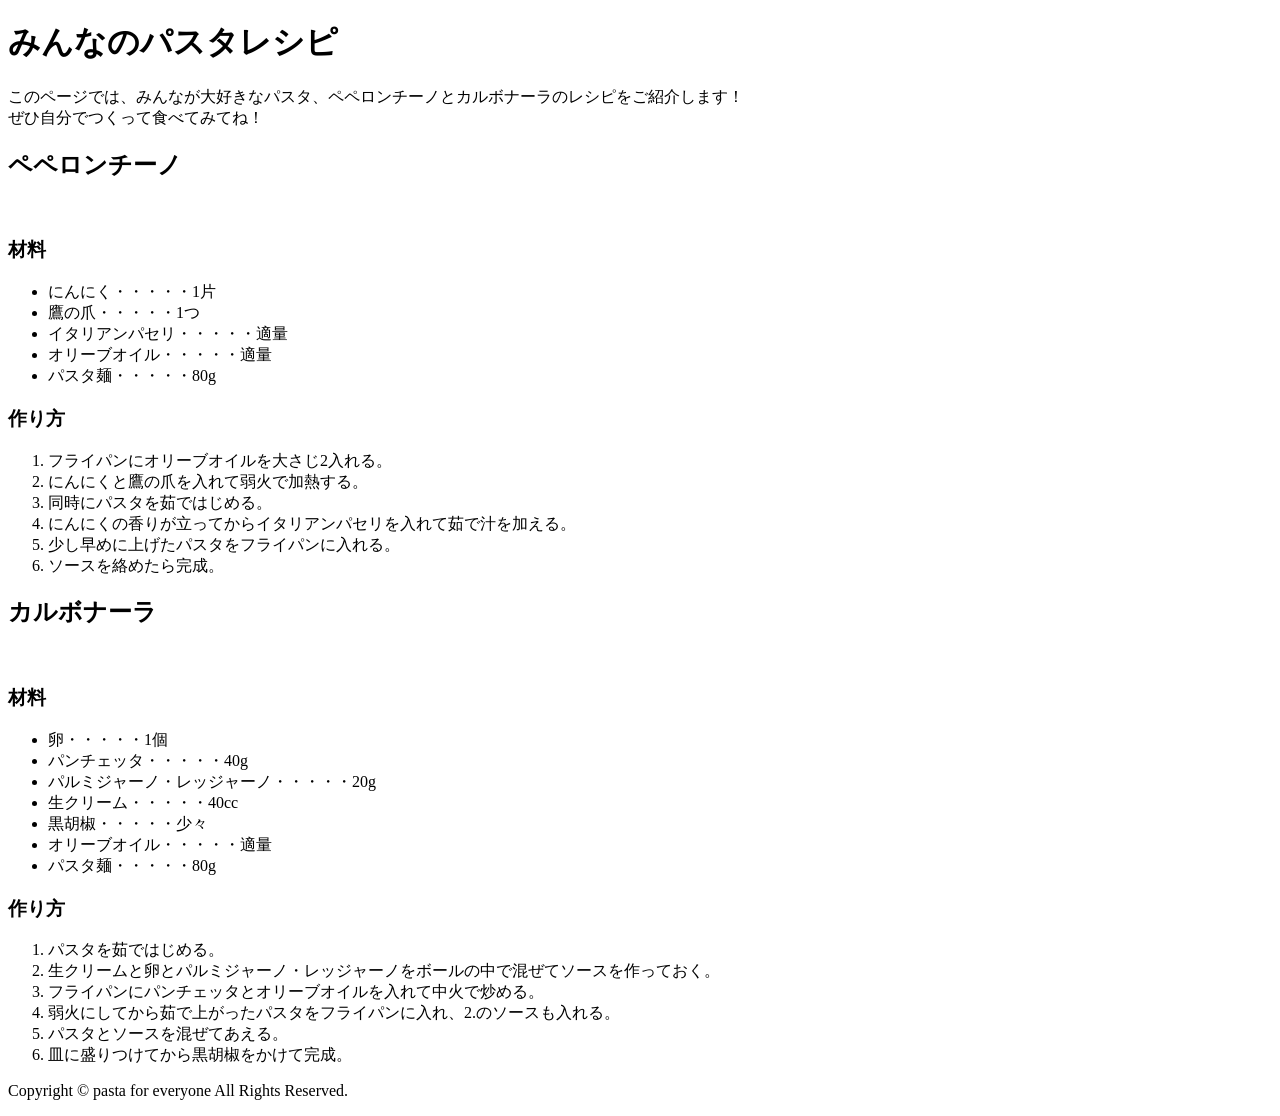
==== index.html @ a7a702da "Rename index.html.html to index.html" ====
<!DOCTYPE html>
<html>

<head>
  <meta charset="UTF-8">
  <title>みんなのパスタレシピ</title>
  <link rel="stylesheet" href="css/reset.css">
  <link rel="stylesheet" href="css/style.css">
</head>

<body>
  <div class="wrapper">
  <h1>みんなのパスタレシピ</h1>

  <p class="maintext">
    このページでは、みんなが大好きなパスタ、ペペロンチーノとカルボナーラのレシピをご紹介します！<br>
    ぜひ自分でつくって食べてみてね！
  </p>

  <h2>ペペロンチーノ</h2>
  <img src="images/peperoncino.jpg" alt="">

  <h3>材料</h3>

  <ul>
    <li>にんにく・・・・・1片</li>
    <li>鷹の爪・・・・・1つ</li>
    <li>イタリアンパセリ・・・・・適量</li>
    <li>オリーブオイル・・・・・適量</li>
    <li>パスタ麺・・・・・80g</li>
  </ul>

  <h3>作り方</h3>
  <ol>
    <li>フライパンにオリーブオイルを大さじ2入れる。</li>
    <li>にんにくと鷹の爪を入れて弱火で加熱する。</li>
    <li>同時にパスタを茹ではじめる。</li>
    <li>にんにくの香りが立ってからイタリアンパセリを入れて茹で汁を加える。</li>
    <li>少し早めに上げたパスタをフライパンに入れる。</li>
    <li>ソースを絡めたら完成。</li>
  </ol>


  <h2> カルボナーラ</h2>
  <img src="images/carbonara.jpg" alt="">

  <h3>材料</h3>

  <ul>
    <li>卵・・・・・1個</li>
    <li>パンチェッタ・・・・・40g</li>
    <li>パルミジャーノ・レッジャーノ・・・・・20g</li>
    <li>生クリーム・・・・・40cc</li>
    <li>黒胡椒・・・・・少々</li>
    <li>オリーブオイル・・・・・適量</li>
    <li>パスタ麺・・・・・80g</li>
  </ul>

  <h3>作り方</h3>
  <ol>
    <li>パスタを茹ではじめる。</li>
    <li>生クリームと卵とパルミジャーノ・レッジャーノをボールの中で混ぜてソースを作っておく。</li>
    <li>フライパンにパンチェッタとオリーブオイルを入れて中火で炒める。</li>
    <li>弱火にしてから茹で上がったパスタをフライパンに入れ、2.のソースも入れる。</li>
    <li>パスタとソースを混ぜてあえる。</li>
    <li>皿に盛りつけてから黒胡椒をかけて完成。</li>
  </ol>


  <p class="copyright">
    Copyright &copy; pasta for everyone All Rights Reserved.</p>
  </div>
</body>

</html>
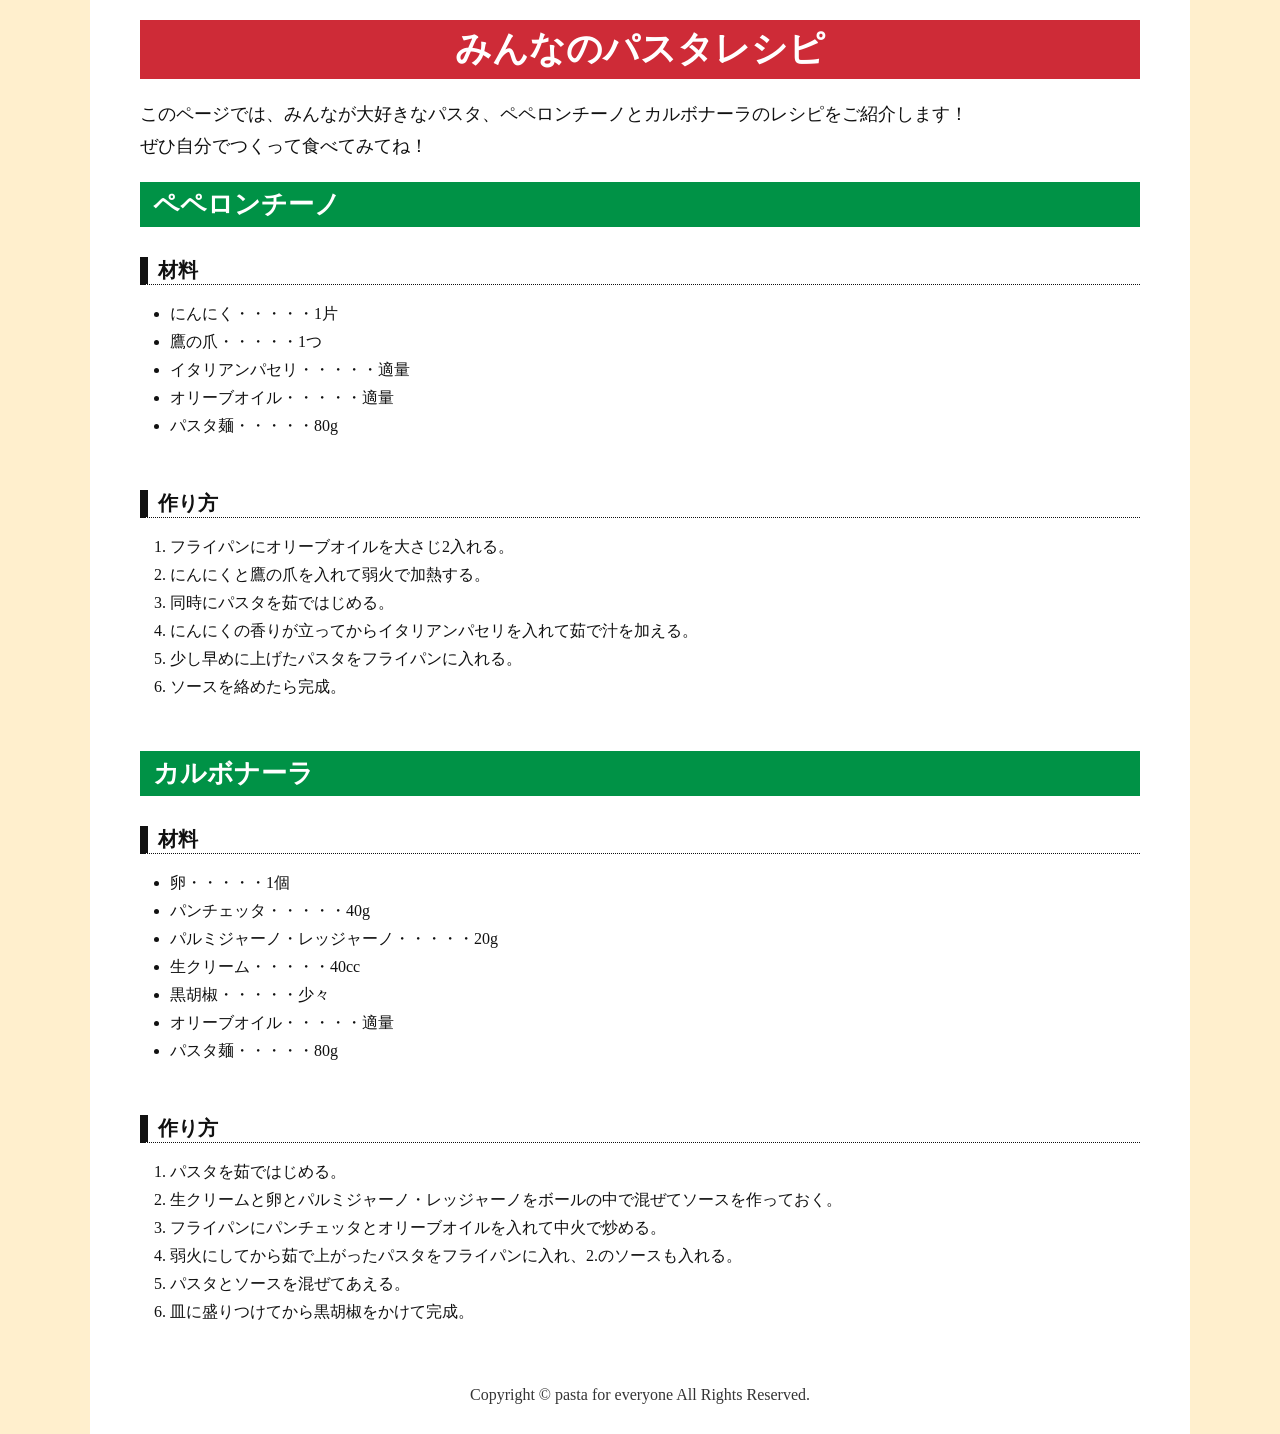
==== commit 3c78c3f6: "Update index.html" ====
--- a/index.html
+++ b/index.html
@@ -4,8 +4,8 @@
 <head>
   <meta charset="UTF-8">
   <title>みんなのパスタレシピ</title>
-  <link rel="stylesheet" href="css/reset.css">
-  <link rel="stylesheet" href="css/style.css">
+  <link rel="stylesheet" href="reset.css">
+  <link rel="stylesheet" href="style.css">
 </head>
 
 <body>
--- a/style.css
+++ b/style.css
@@ -0,0 +1,70 @@
+@charset "UTF-8";
+
+body{
+    background-color: #ffefcd;
+}
+
+.wrapper{
+    width: 1100px;
+    margin: 0 auto;
+    padding: 20px 50px 30px;
+    background-color: white;
+}
+
+
+h1{
+    background-color: #ce2b37;
+    font-size: 36px;
+    color: #ffffff;
+    text-align: center;
+    padding: 5px 0;
+
+}
+
+h2{
+    background-color: #009246;
+    font-size: 26px;
+    text-indent: 0.5em;
+    color: #ffffff;
+    padding: 5px 0;
+}
+
+h3{
+color: #111111;
+font-size: 20px;
+text-indent: 0.5em;
+border-left: 8px solid #111111;
+border-bottom: 1px dotted #111111;
+margin: 30px 0 15px;
+
+}
+
+.maintext{
+    color:#111111;
+    font-size: 18px;
+    line-height: 1.75;
+    margin: 20px 0;
+
+}
+
+.copyright{
+    font-size: 16px;
+    color: #343434;
+    text-align: center;
+    margin-top: 60px ;
+}
+
+ul,
+ol{
+    margin: 0 0 50px 30px;
+    color: #111111;
+    line-height: 1.75;
+}
+
+ul{
+    list-style-type: disc;
+}
+
+ol{
+    list-style-type: decimal;
+}
